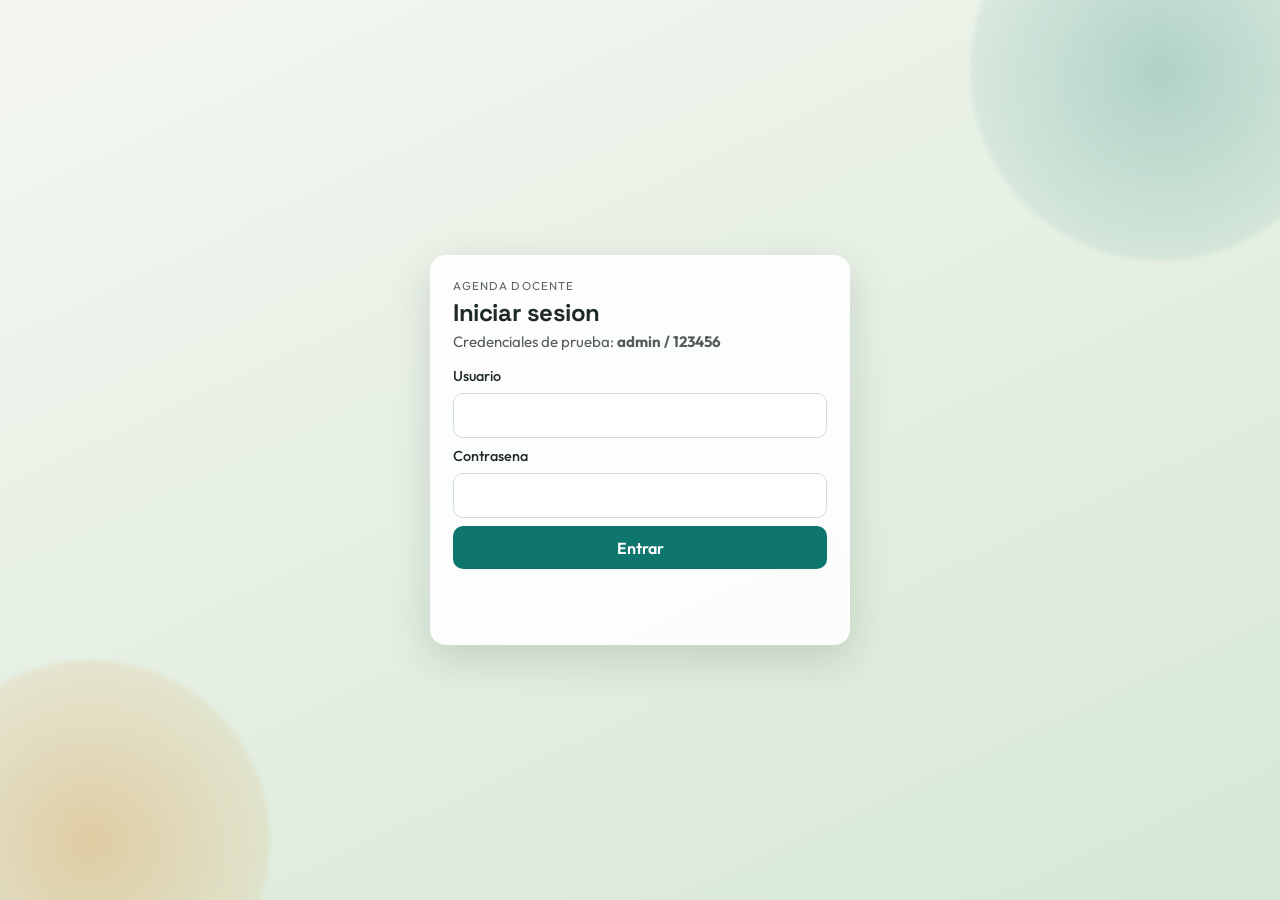
==== agenda.html @ a6b36d60 "feat: login local, agenda de cursos y deploy en firebase hosting" ====
<!doctype html>
<html lang="es">
<head>
  <meta charset="UTF-8" />
  <meta name="viewport" content="width=device-width, initial-scale=1.0" />
  <title>agendaDocente | Panel</title>
  <link rel="preconnect" href="https://fonts.googleapis.com" />
  <link rel="preconnect" href="https://fonts.gstatic.com" crossorigin />
  <link href="https://fonts.googleapis.com/css2?family=Outfit:wght@400;500;700&family=Space+Grotesk:wght@500;700&display=swap" rel="stylesheet" />
  <link rel="stylesheet" href="styles.css" />
</head>
<body class="agenda-page">
  <header class="topbar reveal">
    <div>
      <p class="eyebrow">Agenda Docente</p>
      <h1>Mis cursos y pendientes</h1>
    </div>
    <button id="logoutBtn" class="secondary">Cerrar sesion</button>
  </header>

  <main class="layout">
    <section class="panel reveal">
      <h2>Agregar curso</h2>
      <form id="courseForm" class="course-form" autocomplete="off">
        <input id="escuela" placeholder="Escuela" list="escuelasList" required />
        <datalist id="escuelasList"></datalist>
        <input id="curso" placeholder="Curso" required />
        <input id="materia" placeholder="Materia" required />
        <button type="submit">Guardar curso</button>
      </form>
    </section>

    <section class="courses-section reveal">
      <h2>Cursos</h2>
      <div id="coursesContainer" class="courses-grid"></div>
    </section>
  </main>

  <template id="courseTemplate">
    <article class="course-card">
      <p class="school-banner escuela"></p>
      <header>
        <h3 class="course-title"></h3>
        <div class="card-actions">
          <button class="icon-btn edit-course" type="button" title="Editar curso" aria-label="Editar curso">
            <svg viewBox="0 0 24 24" aria-hidden="true">
              <path d="M3 17.25V21h3.75L17.8 9.94l-3.75-3.75L3 17.25zm17.71-10.04a1.003 1.003 0 0 0 0-1.42l-2.5-2.5a1.003 1.003 0 0 0-1.42 0l-1.96 1.96 3.75 3.75 2.13-1.79z"/>
            </svg>
          </button>
          <button class="icon-btn delete-course" type="button" title="Eliminar curso" aria-label="Eliminar curso">
            <svg viewBox="0 0 24 24" aria-hidden="true">
              <path d="M6 7h12l-1 13H7L6 7zm3-3h6l1 2h4v2H4V6h4l1-2z"/>
            </svg>
          </button>
        </div>
      </header>

      <p class="meta materia"></p>
      <button class="toggle-panel">Mostrar</button>

      <section class="tasks-panel hidden">
        <ul class="tasks-list"></ul>

        <form class="task-form">
          <label class="sr-only">Nueva tarea</label>
          <input class="task-input" placeholder="Nueva tarea" required />
          <button type="submit">Guardar tarea</button>
        </form>
      </section>
    </article>
  </template>

  <script type="module" src="js/agenda.js"></script>
</body>
</html>
---- styles.css ----
:root {
  --bg-top: #f4f7f1;
  --bg-bottom: #d6e8d5;
  --ink: #1e2a26;
  --accent: #0f766e;
  --accent-2: #d97706;
  --danger: #b42318;
  --card: rgba(255, 255, 255, 0.88);
  --line: #d0dfd2;
  --pending: #9a6700;
  --progress: #0a66c2;
  --done: #18794e;
  --shadow: 0 14px 40px rgba(12, 36, 26, 0.15);
}

* {
  box-sizing: border-box;
}

body {
  margin: 0;
  min-height: 100vh;
  font-family: 'Outfit', sans-serif;
  color: var(--ink);
  background: linear-gradient(155deg, var(--bg-top), var(--bg-bottom));
  position: relative;
  overflow-x: hidden;
}

body::before,
body::after {
  content: '';
  position: fixed;
  border-radius: 50%;
  z-index: -1;
  filter: blur(2px);
}

body::before {
  width: 380px;
  height: 380px;
  background: radial-gradient(circle, rgba(15, 118, 110, 0.25), rgba(15, 118, 110, 0));
  top: -120px;
  right: -70px;
}

body::after {
  width: 360px;
  height: 360px;
  background: radial-gradient(circle, rgba(217, 119, 6, 0.28), rgba(217, 119, 6, 0));
  bottom: -120px;
  left: -90px;
}

h1,
h2,
h3 {
  font-family: 'Space Grotesk', sans-serif;
  letter-spacing: -0.02em;
  margin: 0;
}

.eyebrow {
  text-transform: uppercase;
  letter-spacing: 0.1em;
  font-size: 0.72rem;
  margin: 0 0 0.2rem;
  color: rgba(31, 42, 38, 0.72);
}

.reveal {
  animation: rise 420ms ease both;
}

@keyframes rise {
  from {
    transform: translateY(12px);
    opacity: 0;
  }
  to {
    transform: translateY(0);
    opacity: 1;
  }
}

button,
input,
select {
  font: inherit;
}

button {
  border: 0;
  border-radius: 10px;
  padding: 0.7rem 1rem;
  cursor: pointer;
  background: var(--accent);
  color: #fff;
  font-weight: 600;
  transition: transform 120ms ease, filter 120ms ease;
}

button:hover {
  transform: translateY(-1px);
  filter: brightness(1.04);
}

button.secondary {
  background: #f0f5f2;
  color: var(--ink);
  border: 1px solid var(--line);
}

input,
select {
  border: 1px solid var(--line);
  border-radius: 10px;
  background: #fff;
  padding: 0.7rem 0.8rem;
  width: 100%;
}

.login-shell {
  min-height: 100vh;
  display: grid;
  place-items: center;
  padding: 1rem;
}

.login-card {
  width: min(420px, 100%);
  background: var(--card);
  backdrop-filter: blur(3px);
  border: 1px solid rgba(255, 255, 255, 0.55);
  border-radius: 16px;
  box-shadow: var(--shadow);
  padding: 1.4rem;
}

.login-card h1 {
  margin-bottom: 0.25rem;
}

.hint {
  margin-top: 0;
  margin-bottom: 1rem;
  color: rgba(31, 42, 38, 0.76);
  font-size: 0.94rem;
}

.login-form {
  display: grid;
  gap: 0.55rem;
}

.login-form label {
  font-size: 0.9rem;
  font-weight: 500;
}

.message {
  margin-top: 0.9rem;
  min-height: 1.4rem;
  font-weight: 500;
}

.message.error {
  color: var(--danger);
}

.message.success {
  color: var(--done);
}

.topbar {
  width: min(1120px, 95%);
  margin: 1.5rem auto 0.8rem;
  display: flex;
  justify-content: space-between;
  gap: 1rem;
  align-items: center;
}

.layout {
  width: min(1120px, 95%);
  margin: 0 auto 2rem;
  display: grid;
  gap: 1rem;
}

.panel,
.courses-section,
.course-card {
  background: var(--card);
  border: 1px solid rgba(255, 255, 255, 0.65);
  border-radius: 14px;
  box-shadow: var(--shadow);
}

.panel,
.courses-section {
  padding: 1rem;
}

.course-form {
  display: grid;
  gap: 0.6rem;
  grid-template-columns: repeat(4, minmax(0, 1fr));
}

.courses-grid {
  margin-top: 0.8rem;
  display: grid;
  grid-template-columns: repeat(auto-fill, minmax(270px, 1fr));
  gap: 0.9rem;
}

.course-card {
  padding: 0.9rem;
  border-top: 6px solid var(--school-color, var(--accent));
}

.school-banner {
  margin: -0.9rem -0.9rem 0.75rem;
  padding: 0.45rem 0.85rem;
  border-radius: 12px 12px 10px 10px;
  background: var(--school-color, var(--accent));
  color: #fff;
  font-size: 0.82rem;
  letter-spacing: 0.03em;
  text-transform: uppercase;
  font-weight: 700;
}

.course-card header {
  display: flex;
  justify-content: space-between;
  gap: 0.6rem;
  align-items: center;
}

.card-actions {
  display: flex;
  gap: 0.35rem;
}

.icon-btn {
  width: 34px;
  height: 34px;
  padding: 0;
  border-radius: 8px;
  background: #f5faf8;
  color: var(--ink);
  border: 1px solid var(--line);
  display: grid;
  place-items: center;
}

.icon-btn svg {
  width: 16px;
  height: 16px;
  fill: currentColor;
  pointer-events: none;
}

.edit-course,
.edit-task {
  color: #075985;
  background: #eef9ff;
  border-color: #c6e7f7;
}

.delete-course,
.delete-task {
  color: #b42318;
  background: #fff3f2;
  border-color: #f2cfcc;
}

.meta {
  margin: 0.35rem 0;
  color: rgba(30, 42, 38, 0.85);
}

.materia {
  font-weight: 700;
}

.toggle-panel {
  margin-top: 0.45rem;
  background: var(--accent-2);
}

.tasks-panel {
  margin-top: 0.8rem;
  border-top: 1px dashed var(--line);
  padding-top: 0.7rem;
}

.tasks-list {
  list-style: none;
  margin: 0;
  padding: 0;
  display: grid;
  gap: 0.5rem;
}

.task-item {
  display: grid;
  grid-template-columns: 1fr auto auto;
  gap: 0.45rem;
  align-items: center;
  border: 1px solid var(--line);
  border-left: 6px solid var(--pending);
  border-radius: 10px;
  background: #fff;
  padding: 0.55rem;
}

.task-item.status-en-proceso {
  border-left-color: var(--progress);
}

.task-item.status-finalizada {
  border-left-color: var(--done);
}

.task-item .task-text {
  font-weight: 500;
}

.task-actions {
  display: flex;
  gap: 0.32rem;
}

.task-form {
  margin-top: 0.7rem;
  display: grid;
  grid-template-columns: 1fr auto;
  gap: 0.5rem;
}

.empty {
  margin: 0.3rem 0 0;
  color: rgba(31, 42, 38, 0.7);
  font-style: italic;
}

.hidden {
  display: none;
}

.sr-only {
  position: absolute;
  width: 1px;
  height: 1px;
  padding: 0;
  margin: -1px;
  overflow: hidden;
  clip: rect(0, 0, 0, 0);
  border: 0;
}

@media (max-width: 920px) {
  .course-form {
    grid-template-columns: 1fr 1fr;
  }
}

@media (max-width: 640px) {
  .topbar {
    align-items: flex-start;
    flex-direction: column;
  }

  .course-form {
    grid-template-columns: 1fr;
  }

  .task-item {
    grid-template-columns: 1fr;
  }

  .task-actions {
    justify-content: flex-end;
  }

  .task-form {
    grid-template-columns: 1fr;
  }
}
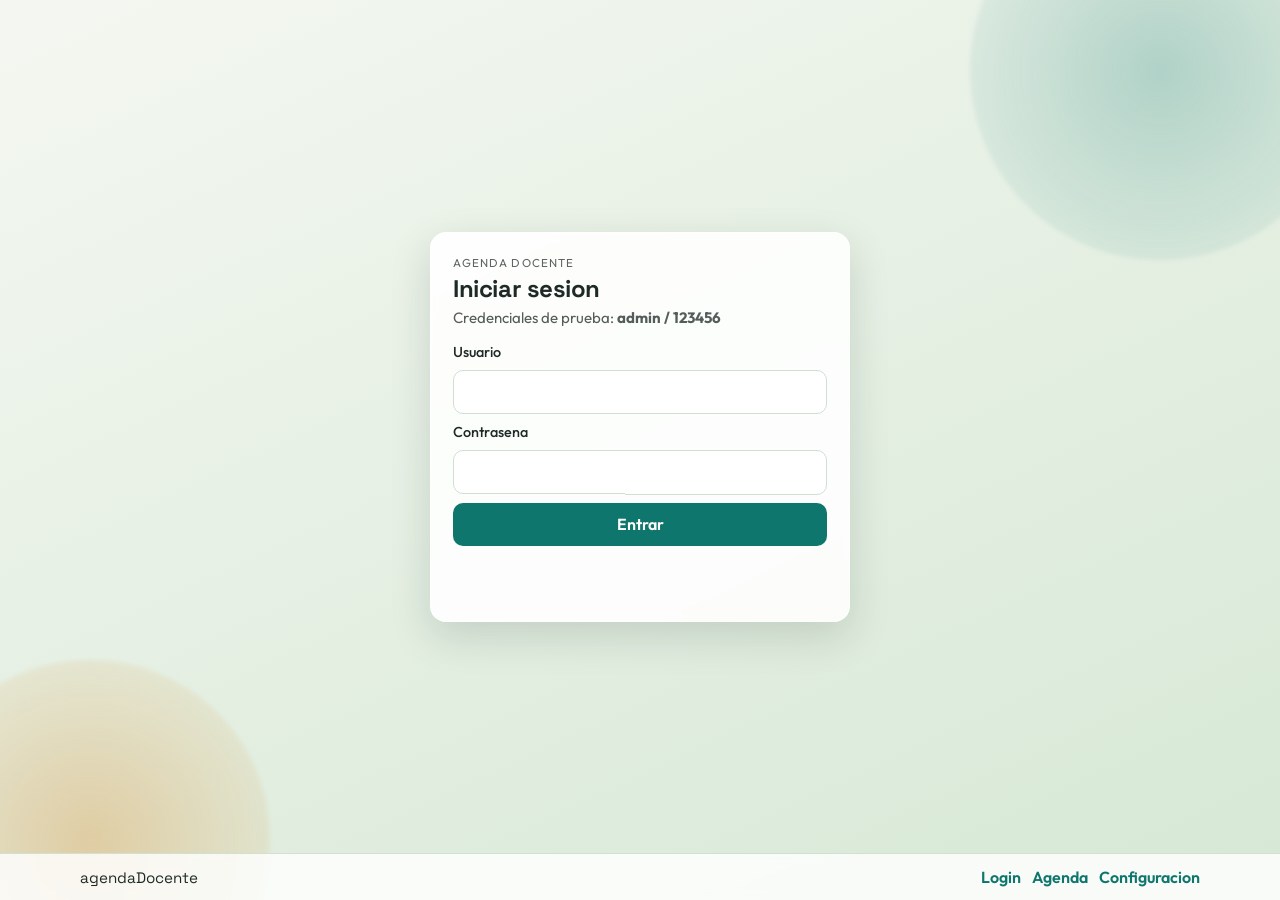
==== commit a3a19235: "feat: footer compartido y configuracion de color por escuela" ====
--- a/agenda.html
+++ b/agenda.html
@@ -70,6 +70,9 @@
     </article>
   </template>
 
+  <div data-shared-footer></div>
+
+  <script type="module" src="js/shared-footer.js"></script>
   <script type="module" src="js/agenda.js"></script>
 </body>
 </html>
--- a/styles.css
+++ b/styles.css
@@ -20,6 +20,8 @@
 body {
   margin: 0;
   min-height: 100vh;
+  display: flex;
+  flex-direction: column;
   font-family: 'Outfit', sans-serif;
   color: var(--ink);
   background: linear-gradient(155deg, var(--bg-top), var(--bg-bottom));
@@ -105,10 +107,22 @@
   filter: brightness(1.04);
 }
 
-button.secondary {
+.secondary {
   background: #f0f5f2;
   color: var(--ink);
   border: 1px solid var(--line);
+  border-radius: 10px;
+  padding: 0.7rem 1rem;
+  font-weight: 600;
+}
+
+.secondary:hover {
+  filter: brightness(1.03);
+}
+
+a.link-btn {
+  text-decoration: none;
+  display: inline-block;
 }
 
 input,
@@ -121,7 +135,8 @@
 }
 
 .login-shell {
-  min-height: 100vh;
+  flex: 1;
+  min-height: 0;
   display: grid;
   place-items: center;
   padding: 1rem;
@@ -186,6 +201,7 @@
   margin: 0 auto 2rem;
   display: grid;
   gap: 1rem;
+  flex: 1;
 }
 
 .panel,
@@ -347,6 +363,124 @@
   font-style: italic;
 }
 
+.config-layout {
+  width: min(1120px, 95%);
+  margin: 0 auto 1.5rem;
+  display: grid;
+  grid-template-columns: minmax(0, 1fr) minmax(0, 1fr);
+  gap: 1rem;
+  flex: 1;
+}
+
+.config-panel h2 {
+  margin-bottom: 0.2rem;
+}
+
+.config-note {
+  margin: 0 0 0.9rem;
+  color: rgba(31, 42, 38, 0.75);
+}
+
+.config-form {
+  display: grid;
+  gap: 0.55rem;
+  grid-template-columns: 1.2fr 0.6fr auto auto;
+}
+
+#configColor {
+  min-width: 64px;
+  padding: 0.28rem;
+  height: 43px;
+}
+
+.color-list {
+  list-style: none;
+  margin: 0.4rem 0 0;
+  padding: 0;
+  display: grid;
+  gap: 0.5rem;
+}
+
+.color-item {
+  display: grid;
+  grid-template-columns: 18px minmax(0, 1fr) auto auto;
+  align-items: center;
+  gap: 0.6rem;
+  border: 1px solid var(--line);
+  border-radius: 10px;
+  background: #fff;
+  padding: 0.5rem 0.65rem;
+}
+
+.color-swatch {
+  width: 18px;
+  height: 18px;
+  border-radius: 50%;
+  border: 1px solid rgba(0, 0, 0, 0.12);
+}
+
+.color-name {
+  font-weight: 600;
+}
+
+.color-mode {
+  font-size: 0.84rem;
+  border-radius: 999px;
+  padding: 0.2rem 0.55rem;
+}
+
+.color-mode.custom {
+  background: #e7f8ef;
+  color: #18794e;
+}
+
+.color-mode.default {
+  background: #f5f5f5;
+  color: #425466;
+}
+
+[data-shared-footer] {
+  margin-top: auto;
+}
+
+.app-footer {
+  border-top: 1px solid rgba(208, 223, 210, 0.95);
+  background: rgba(255, 255, 255, 0.82);
+  backdrop-filter: blur(4px);
+}
+
+.footer-inner {
+  width: min(1120px, 95%);
+  margin: 0 auto;
+  padding: 0.8rem 0;
+  display: flex;
+  justify-content: space-between;
+  align-items: center;
+  gap: 0.9rem;
+}
+
+.footer-brand {
+  margin: 0;
+  font-family: 'Space Grotesk', sans-serif;
+  font-size: 0.95rem;
+}
+
+.footer-nav {
+  display: flex;
+  gap: 0.7rem;
+  flex-wrap: wrap;
+}
+
+.footer-nav a {
+  color: #0f766e;
+  text-decoration: none;
+  font-weight: 600;
+}
+
+.footer-nav a:hover {
+  text-decoration: underline;
+}
+
 .hidden {
   display: none;
 }
@@ -389,4 +523,21 @@
   .task-form {
     grid-template-columns: 1fr;
   }
-}
+
+  .config-layout {
+    grid-template-columns: 1fr;
+  }
+
+  .config-form {
+    grid-template-columns: 1fr;
+  }
+
+  .color-item {
+    grid-template-columns: 18px minmax(0, 1fr);
+  }
+
+  .footer-inner {
+    flex-direction: column;
+    align-items: flex-start;
+  }
+}
